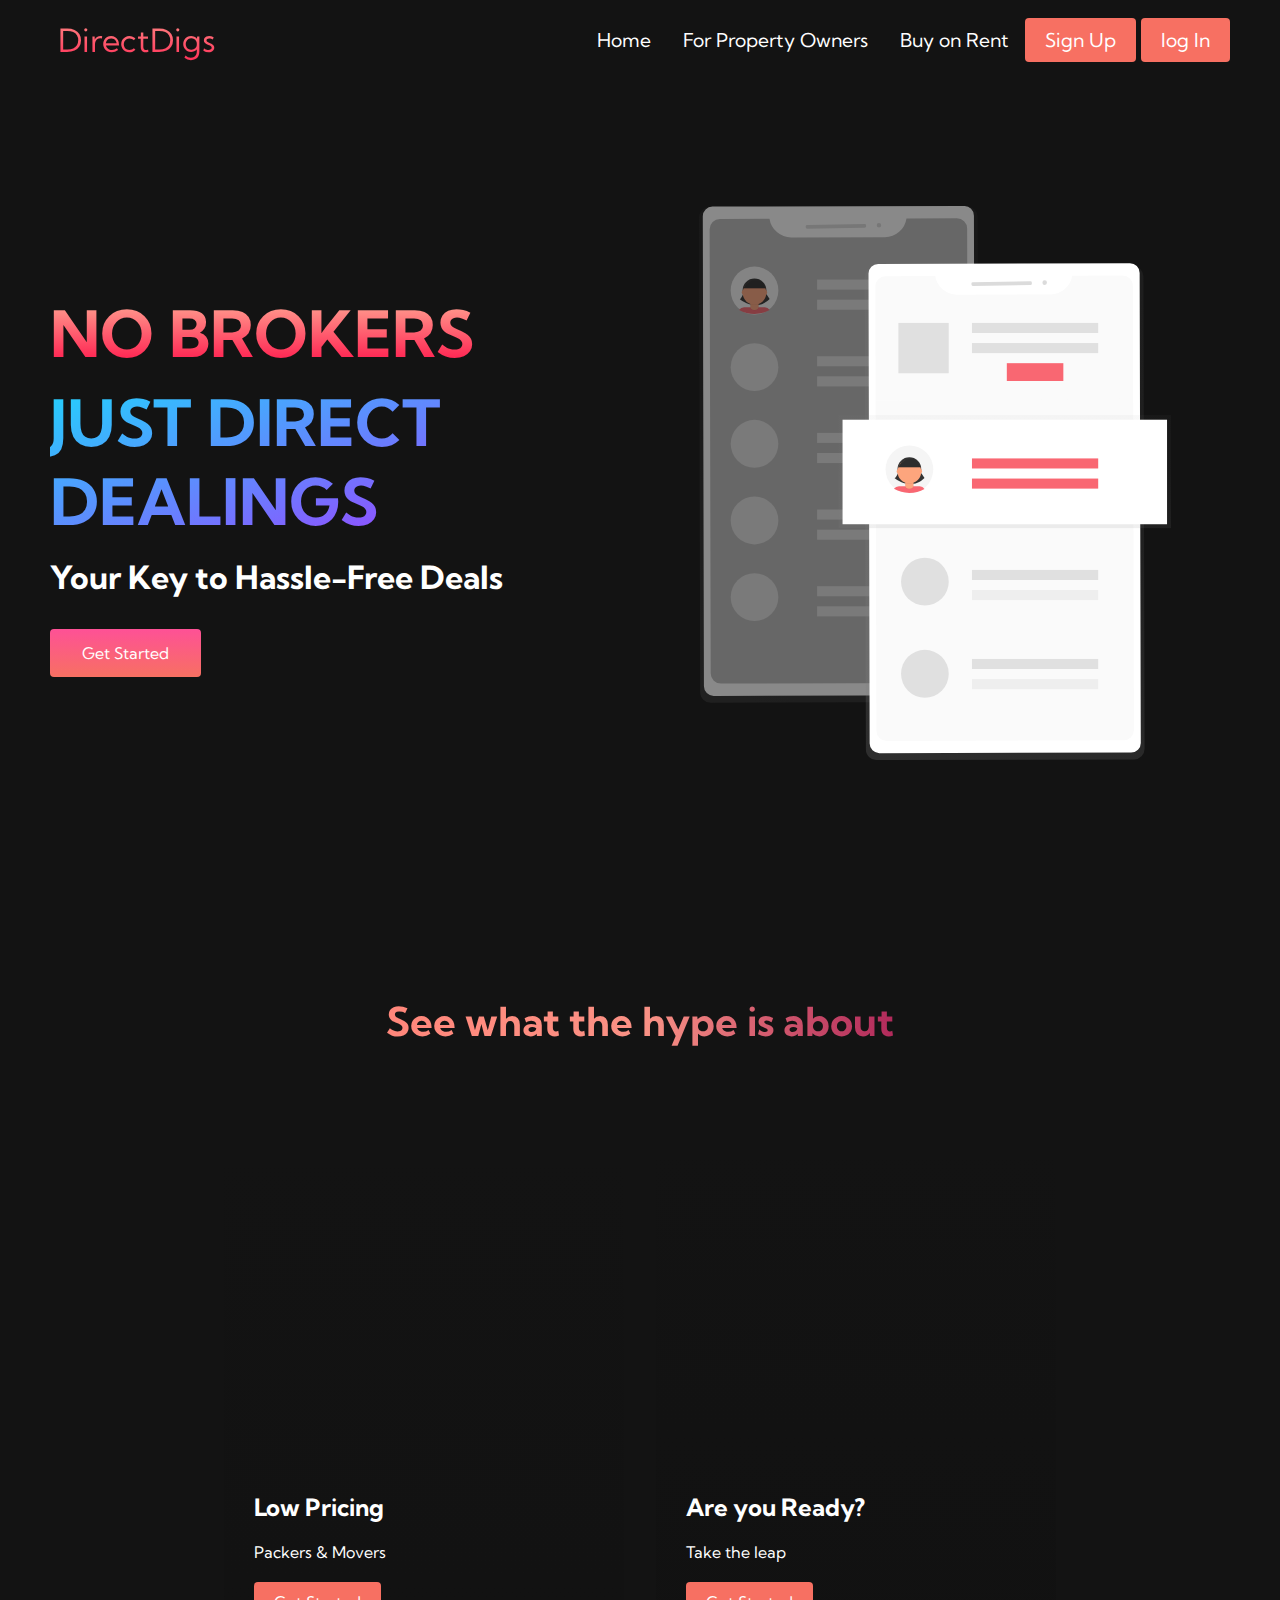
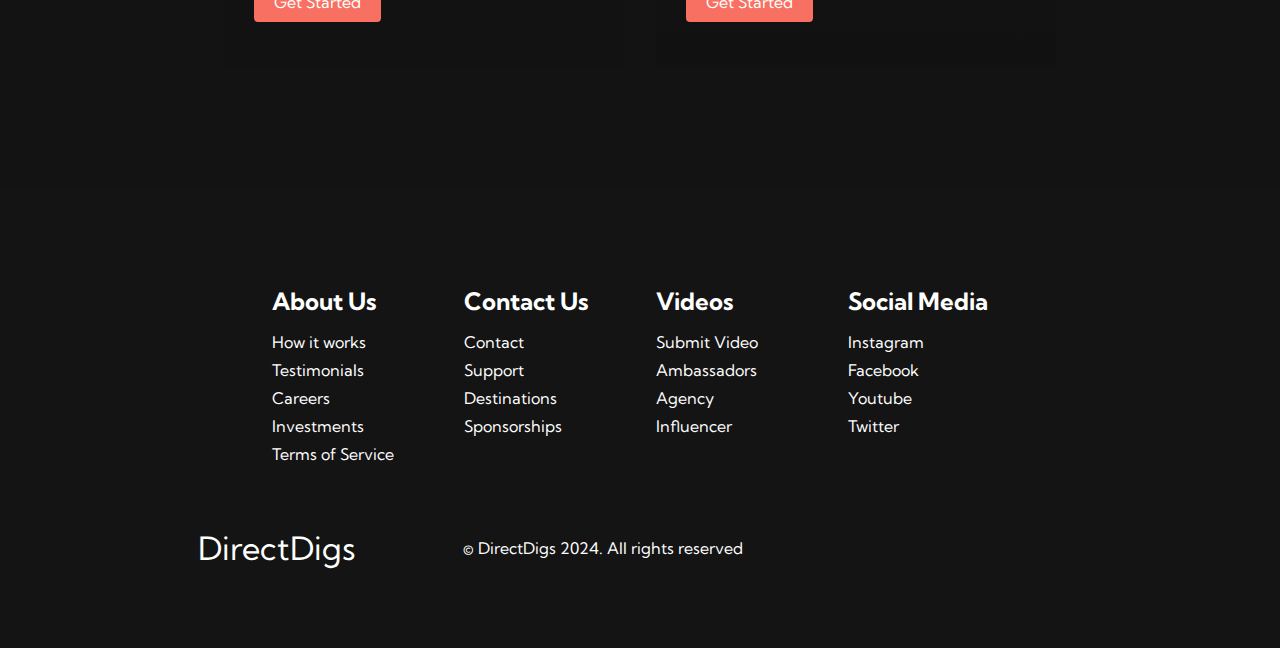
==== index.html @ e5fc372a "Add files via upload" ====
<!DOCTYPE html>
<html lang="en">
  <head>
    <!--
      Site created by Brian Design on youtube @ www.youtube.com/channel/UCsKsymTY_4BYR-wytLjex7A?view_as=subscriber
    -->
    <meta charset="UTF-8" />
    <meta name="viewport" content="width=device-width, initial-scale=1.0" />
    <title>HTML CSS Website</title>
    <link rel="stylesheet" href="style.css">
    <link
      rel="stylesheet"
      href="https://use.fontawesome.com/releases/v5.14.0/css/all.css"
      integrity="sha384-HzLeBuhoNPvSl5KYnjx0BT+WB0QEEqLprO+NBkkk5gbc67FTaL7XIGa2w1L0Xbgc"
      crossorigin="anonymous"
    />
    <link
      href="https://fonts.googleapis.com/css2?family=Kumbh+Sans:wght@400;700&display=swap"
      rel="stylesheet"
    />
    
  </head>
  <body>
    <!-- Navbar Section -->
    <nav class="navbar">
      <div class="navbar__container">
        <a href="/" id="navbar__logo"><i class="fas fa-gem"></i>DirectDigs</a>
        <div class="navbar__toggle" id="mobile-menu">
          <span class="bar"></span> <span class="bar"></span>
          <span class="bar"></span>
        </div>
        <ul class="navbar__menu">
          <li class="navbar__item">
            <a href="/" class="navbar__links">Home</a>
          </li>
          <li class="navbar__item">
            <a href="tech.html" class="navbar__links">For Property Owners</a>
          </li>
          <li class="navbar__item">
            <a href="/" class="navbar__links">Buy on Rent</a>
          </li>
          <li class="signUp.html"><a href="signUp.html" class="button">Sign Up</a></li>&nbsp;
          <li class="logIn.html"><a href="LogIn.html" class="button">log In</a></li>
        </ul>
      </div>
    </nav>

    <!-- Hero Section -->
    <div class="main">
      <div class="main__container">
        <div class="main__content">
          <h1>NO BROKERS</h1>
          
          <h2>JUST DIRECT DEALINGS</h2>
          <p>Your Key to Hassle-Free Deals</p>
          <button class="main__btn"><a href="#">Get Started</a></button>
        </div>
        <div class="main__img--container">
          <img id="main__img" src="pic1.svg" />
        </div>
      </div>
    </div>

    <!-- Services Section -->
    <div class="services">
      <h1>See what the hype is about</h1>
      <div class="services__container">
        <div class="services__card">
          <h2>Low Pricing</h2>
          <p>Packers & Movers</p>
          <button>Get Started</button>
        </div>
        <div class="services__card">
          <h2>Are you Ready?</h2>
          <p>Take the leap</p>
          <button>Get Started</button>
        </div>
      </div>
    </div>

    <!-- Footer Section -->
    <div class="footer__container">
      <div class="footer__links">
        <div class="footer__link--wrapper">
          <div class="footer__link--items">
            <h2>About Us</h2>
            <a href="/">How it works</a> <a href="/">Testimonials</a>
            <a href="/">Careers</a> <a href="/">Investments</a>
            <a href="/">Terms of Service</a>
          </div>
          <div class="footer__link--items">
            <h2>Contact Us</h2>
            <a href="/">Contact</a> <a href="/">Support</a>
            <a href="/">Destinations</a> <a href="/">Sponsorships</a>
          </div>
        </div>
        <div class="footer__link--wrapper">
          <div class="footer__link--items">
            <h2>Videos</h2>
            <a href="/">Submit Video</a> <a href="/">Ambassadors</a>
            <a href="/">Agency</a> <a href="/">Influencer</a>
          </div>
          <div class="footer__link--items">
            <h2>Social Media</h2>
            <a href="/">Instagram</a> <a href="/">Facebook</a>
            <a href="/">Youtube</a> <a href="/">Twitter</a>
          </div>
        </div>
      </div>
      <section class="social__media">
        <div class="social__media--wrap">
          <div class="footer__logo">
            <a href="/" id="footer__logo"><i class="fas fa-gem"></i>DirectDigs</a>
          </div>
          <p class="website__rights">© DirectDigs 2024. All rights reserved</p>
          <div class="social__icons">
            <a
              class="social__icon--link"
              href="/"
              target="_blank"
              aria-label="Facebook"
            >
              <i class="fab fa-facebook"></i>
            </a>
            <a
              class="social__icon--link"
              href="/"
              target="_blank"
              aria-label="Instagram"
            >
              <i class="fab fa-instagram"></i>
            </a>
            <a
              class="social__icon--link"
              href="//www.youtube.com/channel/UCsKsymTY_4BYR-wytLjex7A?view_as=subscriber"
              target="_blank"
              aria-label="Youtube"
            >
              <i class="fab fa-youtube"></i>
            </a>
            <a
              class="social__icon--link"
              href="/"
              target="_blank"
              aria-label="Twitter"
            >
              <i class="fab fa-twitter"></i>
            </a>
            <a
              class="social__icon--link"
              href="/"
              target="_blank"
              aria-label="LinkedIn"
            >
              <i class="fab fa-linkedin"></i>
            </a>
          </div>
        </div>
      </section>
    </div>
    <script src="app.js"></script>
  </body>
</html>
---- style.css ----
* {
  box-sizing: border-box;
  margin: 0;
  padding: 0;
  font-family: 'Kumbh Sans', sans-serif;
}

.navbar {
  background: #131313;
  height: 80px;
  display: flex;
  justify-content: center;
  align-items: center;
  font-size: 1.2rem;
  position: sticky;
  top: 0;
  z-index: 999;
}

.navbar__container {
  display: flex;
  justify-content: space-between;
  height: 80px;
  z-index: 1;
  width: 100%;
  max-width: 1300px;
  margin-right: auto;
  margin-left: auto;
  padding-right: 50px;
  padding-left: 50px;
}

#navbar__logo {
  background-color: #ff8177;
  background-image: linear-gradient(to top, #ff0844 0%, #ffb199 100%);
  background-size: 100%;
  -webkit-background-clip: text;
  -moz-background-clip: text;
  -webkit-text-fill-color: transparent;
  -moz-text-fill-color: transparent;
  display: flex;
  align-items: center;
  cursor: pointer;
  text-decoration: none;
  font-size: 2rem;
}

.fa-gem {
  margin-right: 0.5rem;
}

.navbar__menu {
  display: flex;
  align-items: center;
  list-style: none;
  text-align: center;
}

.navbar__item {
  height: 80px;
}

.navbar__links {
  color: #fff;
  display: flex;
  align-items: center;
  justify-content: center;
  text-decoration: none;
  padding: 0 1rem;
  height: 100%;
}

.navbar__btn {
  display: flex;
  justify-content: center;
  align-items: center;
  padding: 0 1rem;
  width: 100%;
}

.button {
  display: flex;
  justify-content: center;
  align-items: center;
  text-decoration: none;
  padding: 10px 20px;
  height: 100%;
  width: 100%;
  border: none;
  outline: none;
  border-radius: 4px;
  background: #f77062;
  color: #fff;
}

.button:hover {
  background: #4837ff;
  transition: all 0.3s ease;
}

.navbar__links:hover {
  color: #f77062;
  transition: all 0.3s ease;
}

@media screen and (max-width: 960px) {
  .navbar__container {
    display: flex;
    justify-content: space-between;
    height: 80px;
    z-index: 1;
    width: 100%;
    max-width: 1300px;
    padding: 0;
  }

  .navbar__menu {
    display: grid;
    grid-template-columns: auto;
    margin: 0;
    width: 100%;
    position: absolute;
    top: -1000px;
    opacity: 1;
    transition: all 0.5s ease;
    height: 50vh;
    z-index: -1;
  }

  .navbar__menu.active {
    background: #131313;
    top: 100%;
    opacity: 1;
    transition: all 0.5s ease;
    z-index: 99;
    height: 50vh;
    font-size: 1.6rem;
  }

  #navbar__logo {
    padding-left: 25px;
  }

  .navbar__toggle .bar {
    width: 25px;
    height: 3px;
    margin: 5px auto;
    transition: all 0.3s ease-in-out;
    background: #fff;
  }

  .navbar__item {
    width: 100%;
  }

  .navbar__links {
    text-align: center;
    padding: 2rem;
    width: 100%;
    display: table;
  }

  .navbar__btn {
    padding-bottom: 2rem;
  }

  .button {
    display: flex;
    justify-content: center;
    align-items: center;
    width: 80%;
    height: 80px;
    margin: 0;
  }

  #mobile-menu {
    position: absolute;
    top: 20%;
    right: 5%;
    transform: translate(5%, 20%);
  }

  .navbar__toggle .bar {
    display: block;
    cursor: pointer;
  }

  #mobile-menu.is-active .bar:nth-child(2) {
    opacity: 0;
  }

  #mobile-menu.is-active .bar:nth-child(1) {
    transform: translateY(8px) rotate(45deg);
  }

  #mobile-menu.is-active .bar:nth-child(3) {
    transform: translateY(-8px) rotate(-45deg);
  }
}

/* Main Content CSS */
.main {
  background-color: #141414;
}

.main__container {
  display: grid;
  grid-template-columns: 1fr 1fr;
  align-items: center;
  justify-self: center;
  margin: 0 auto;
  height: 90vh;
  background-color: #131313;
  z-index: 1;
  width: 100%;
  max-width: 1300px;
  padding-right: 50px;
  padding-left: 50px;
}

.main__content {
  color: #fff;
  width: 100%;
}

.main__content h1 {
  font-size: 4rem;
  background-color: #ff8177;
  background-image: linear-gradient(to top, #ff0844 0%, #ffb199 100%);
  background-size: 100%;
  -webkit-background-clip: text;
  -moz-background-clip: text;
  -webkit-text-fill-color: transparent;
  -moz-text-fill-color: transparent;
}

.main__content h2 {
  font-size: 4rem;
  margin-top: 10px;
  background-color: #ff8177;
  background-image: linear-gradient(-20deg, #b721ff 0%, #21d4fd 100%);
  background-size: 100%;
  -webkit-background-clip: text;
  -moz-background-clip: text;
  -webkit-text-fill-color: transparent;
  -moz-text-fill-color: transparent;
}

.main__content p {
  margin-top: 1rem;
  font-size: 2rem;
  font-weight: 700;
}

.main__btn {
  font-size: 1rem;
  background-image: linear-gradient(to top, #f77062 0%, #fe5196 100%);
  padding: 14px 32px;
  border: none;
  border-radius: 4px;
  color: #fff;
  margin-top: 2rem;
  cursor: pointer;
  position: relative;
  transition: all 0.35s;
  outline: none;
}

.main__btn a {
  position: relative;
  z-index: 2;
  color: #fff;
  text-decoration: none;
}

.main__btn:after {
  position: absolute;
  content: '';
  top: 0;
  left: 0;
  width: 0;
  height: 100%;
  background: #4837ff;
  transition: all 0.35s;
  border-radius: 4px;
}

.main__btn:hover {
  color: #fff;
}

.main__btn:hover:after {
  width: 100%;
}

.main__img--container {
  text-align: center;
}

#main__img {
  height: 80%;
  width: 80%;
}

/* Mobile Responsive */
@media screen and (max-width: 768px) {
  .main__container {
    display: grid;
    grid-template-columns: auto;
    align-items: center;
    justify-self: center;
    width: 100%;
    margin: 0 auto;
    height: 90vh;
  }

  .main__content {
    text-align: center;
    margin-bottom: 4rem;
  }

  .main__content h1 {
    font-size: 2.5rem;
    margin-top: 2rem;
  }

  .main__content h2 {
    font-size: 3rem;
  }

  .main__content p {
    margin-top: 1rem;
    font-size: 1.5rem;
  }
}

@media screen and (max-width: 480px) {
  .main__content h1 {
    font-size: 2rem;
    margin-top: 3rem;
  }

  .main__content h2 {
    font-size: 2rem;
  }

  .main__content p {
    margin-top: 2rem;
    font-size: 1.5rem;
  }

  .main__btn {
    padding: 12px 36px;
    margin: 2.5rem 0;
  }
}

/* Services Section */
.services {
  background: #131313;
  display: flex;
  flex-direction: column;
  justify-content: center;
  align-items: center;
  height: 100vh;
}

.services h1 {
  background-color: #ff8177;
  background-image: linear-gradient(
    to right,
    #ff8177 0%,
    #ff867a 0%,
    #ff8c7f 21%,
    #f99185 52%,
    #cf556c 78%,
    #b12a5b 100%
  );
  background-size: 100%;
  -webkit-background-clip: text;
  -moz-background-clip: text;
  -webkit-text-fill-color: transparent;
  -moz-text-fill-color: transparent;
  margin-bottom: 5rem;
  font-size: 2.5rem;
}

.services__container {
  display: flex;
  justify-content: center;
  flex-wrap: wrap;
}

.services__card {
  margin: 1rem;
  height: 525px;
  width: 400px;
  border-radius: 4px;
  background-image: linear-gradient(
      to bottom,
      rgba(0, 0, 0, 0) 0%,
      rgba(17, 17, 17, 0.6) 100%
    ),
    url('/images/pic3.jpg');
  background-size: cover;
  position: relative;
  color: #fff;
}

.services__card:before {
  opacity: 0.2;
}

.services__card:nth-child(2) {
  background-image: linear-gradient(
      to bottom,
      rgba(0, 0, 0, 0) 0%,
      rgba(17, 17, 17, 0.9) 100%
    ),
    url('/images/pic4.jpg');
}

.services__card h2 {
  position: absolute;
  top: 350px;
  left: 30px;
}

.services__card p {
  position: absolute;
  top: 400px;
  left: 30px;
}

.services__card button {
  color: #fff;
  padding: 10px 20px;
  border: none;
  outline: none;
  border-radius: 4px;
  background: #f77062;
  position: absolute;
  top: 440px;
  left: 30px;
  font-size: 1rem;
}

.services__card button:hover {
  cursor: pointer;
}

.services__card:hover {
  transform: scale(1.075);
  transition: 0.2s ease-in;
  cursor: pointer;
}

@media screen and (max-width: 960px) {
  .services {
    height: 1600px;
  }

  .services h1 {
    font-size: 2rem;
    margin-top: 12rem;
  }
}

@media screen and (max-width: 480px) {
  .services {
    height: 1400px;
  }

  .services h1 {
    font-size: 1.2rem;
  }

  .services__card {
    width: 300px;
  }
}

/* Footer CSS */
.footer__container {
  background-color: #141414;
  padding: 5rem 0;
  display: flex;
  flex-direction: column;
  justify-content: center;
  align-items: center;
}

#footer__logo {
  color: #fff;
  display: flex;
  align-items: center;
  cursor: pointer;
  text-decoration: none;
  font-size: 2rem;
}

.footer__links {
  width: 100%;
  max-width: 1000px;
  display: flex;
  justify-content: center;
}

.footer__link--wrapper {
  display: flex;
}

.footer__link--items {
  display: flex;
  flex-direction: column;
  align-items: flex-start;
  margin: 16px;
  text-align: left;
  width: 160px;
  box-sizing: border-box;
}

.footer__link--items h2 {
  margin-bottom: 16px;
}

.footer__link--items > h2 {
  color: #fff;
}

.footer__link--items a {
  color: #fff;
  text-decoration: none;
  margin-bottom: 0.5rem;
}

.footer__link--items a:hover {
  color: #e9e9e9;
  transition: 0.3s ease-out;
}

/* Social Icons */
.social__icon--link {
  color: #fff;
  font-size: 24px;
}

.social__media {
  max-width: 1000px;
  width: 100%;
}

.social__media--wrap {
  display: flex;
  justify-content: space-between;
  align-items: center;
  width: 90%;
  max-width: 1000px;
  margin: 40px auto 0 auto;
}

.social__icons {
  display: flex;
  justify-content: space-between;
  align-items: center;
  width: 240px;
}

.social__logo {
  color: #fff;
  justify-self: start;
  margin-left: 20px;
  cursor: pointer;
  text-decoration: none;
  font-size: 2rem;
  display: flex;
  align-items: center;
  margin-bottom: 16px;
}

.website__rights {
  color: #fff;
}

@media screen and (max-width: 820px) {
  .footer__links {
    padding-top: 2rem;
  }

  #footer__logo {
    margin-bottom: 2rem;
  }

  .website__rights {
    margin-bottom: 2rem;
  }

  .footer__link--wrapper {
    flex-direction: column;
  }

  .social__media--wrap {
    flex-direction: column;
  }
}

@media screen and (max-width: 480px) {
  .footer__link--items {
    margin: 0;
    padding: 10px;
    width: 100%;
  }
}
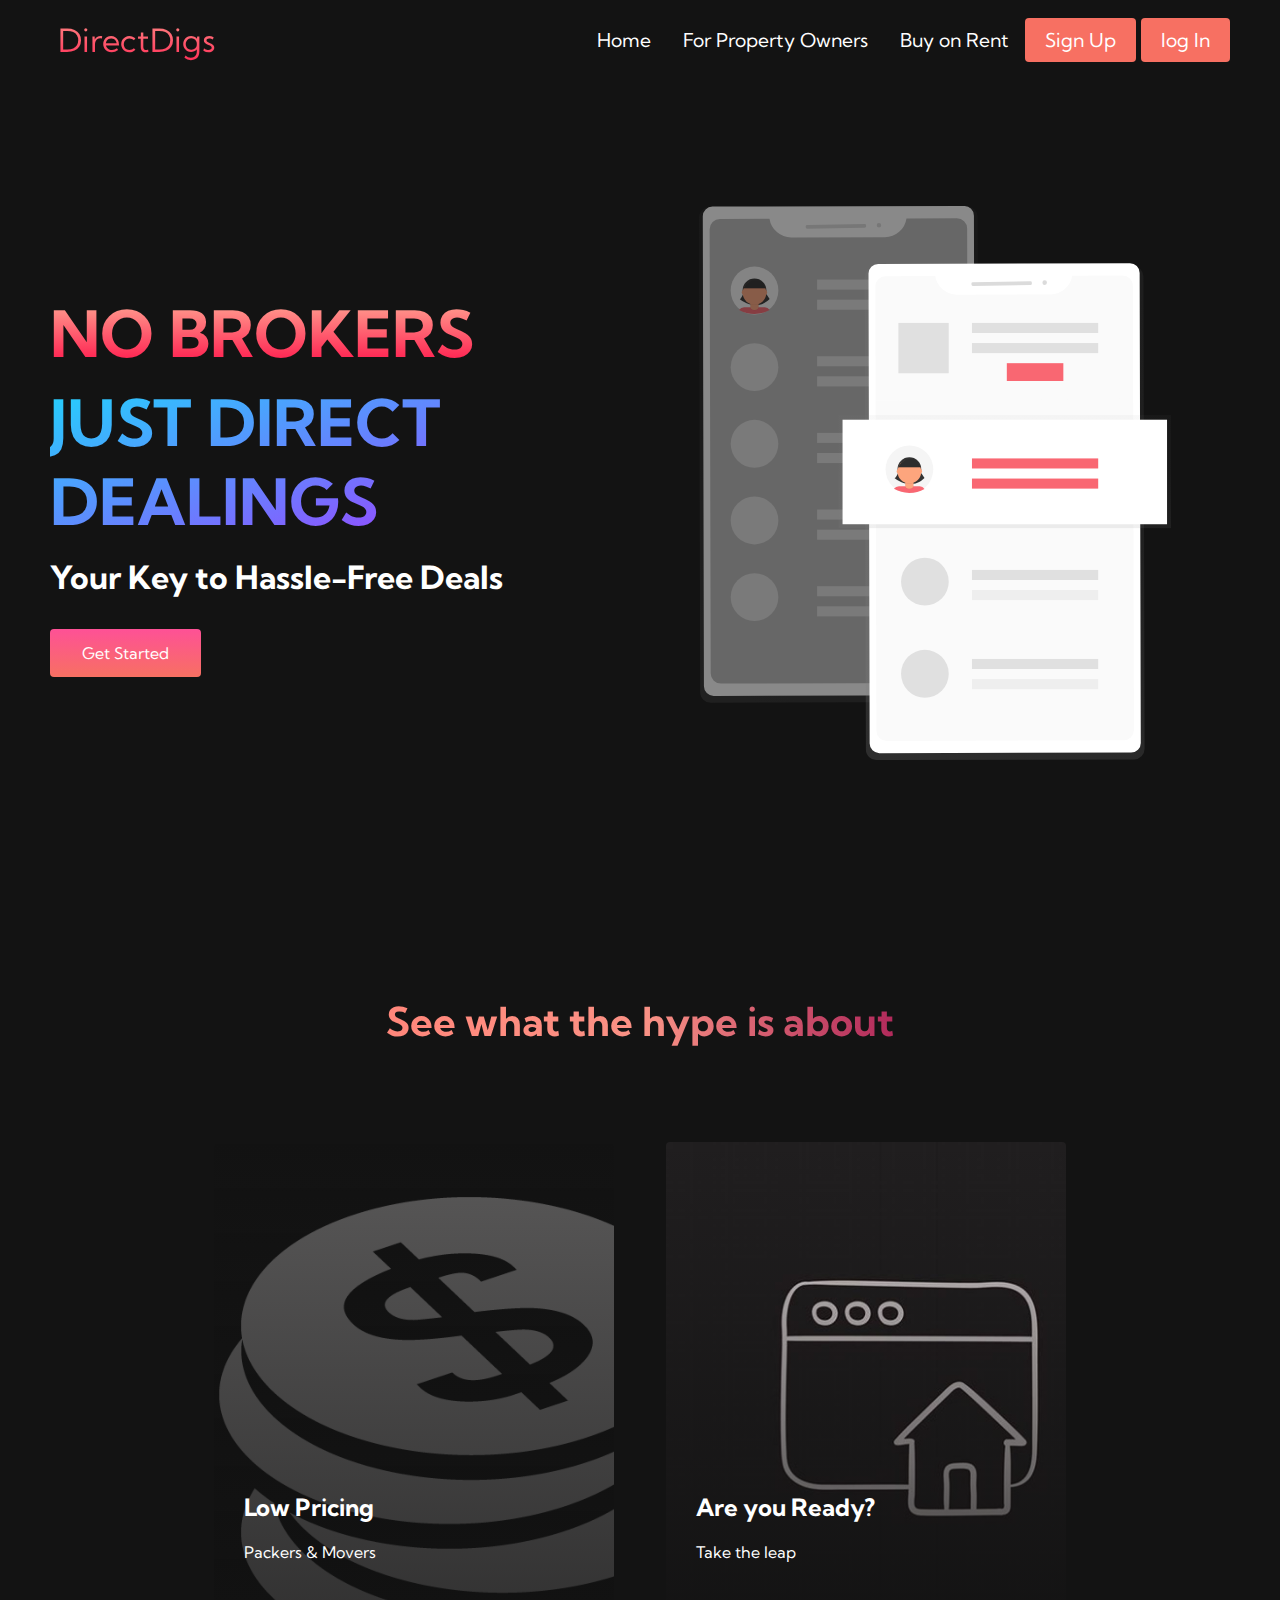
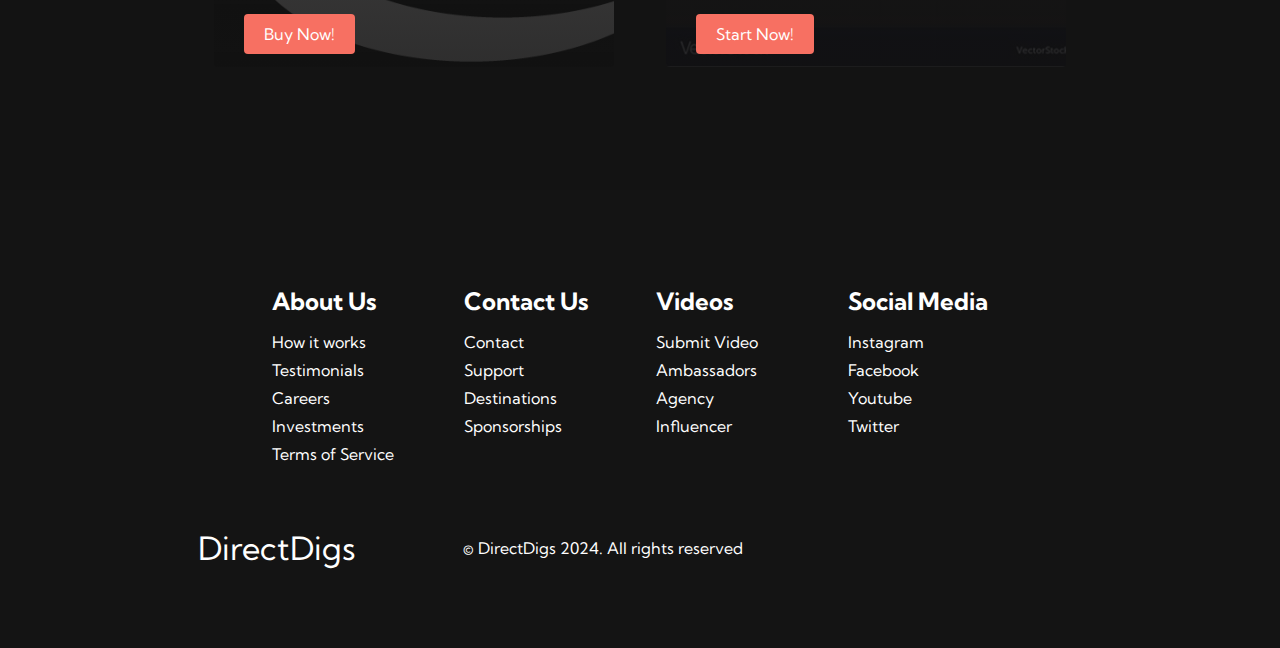
==== commit b66ed757: "Add files via upload" ====
--- a/index.html
+++ b/index.html
@@ -24,20 +24,22 @@
     <!-- Navbar Section -->
     <nav class="navbar">
       <div class="navbar__container">
-        <a href="/" id="navbar__logo"><i class="fas fa-gem"></i>DirectDigs</a>
+        <a href="index.html" id="navbar__logo"><i class="fas fa-gem"></i>DirectDigs</a>
         <div class="navbar__toggle" id="mobile-menu">
           <span class="bar"></span> <span class="bar"></span>
           <span class="bar"></span>
         </div>
         <ul class="navbar__menu">
+          
           <li class="navbar__item">
-            <a href="/" class="navbar__links">Home</a>
+            <a href="index.html" class="navbar__links">Home</a>
+          </li>
+          
+          <li class="navbar__item">
+            <a href="ForPropertyOwner.html" class="navbar__links">For Property Owners</a>
           </li>
           <li class="navbar__item">
-            <a href="tech.html" class="navbar__links">For Property Owners</a>
-          </li>
-          <li class="navbar__item">
-            <a href="/" class="navbar__links">Buy on Rent</a>
+            <a href="BuyOnRent.html" class="navbar__links">Buy on Rent</a>
           </li>
           <li class="signUp.html"><a href="signUp.html" class="button">Sign Up</a></li>&nbsp;
           <li class="logIn.html"><a href="LogIn.html" class="button">log In</a></li>
@@ -52,8 +54,9 @@
           <h1>NO BROKERS</h1>
           
           <h2>JUST DIRECT DEALINGS</h2>
+         
           <p>Your Key to Hassle-Free Deals</p>
-          <button class="main__btn"><a href="#">Get Started</a></button>
+          <button class="main__btn"><a href="products.html">Get Started</a></button>
         </div>
         <div class="main__img--container">
           <img id="main__img" src="pic1.svg" />
@@ -66,14 +69,17 @@
       <h1>See what the hype is about</h1>
       <div class="services__container">
         <div class="services__card">
+          
           <h2>Low Pricing</h2>
           <p>Packers & Movers</p>
-          <button>Get Started</button>
+          <button class="main__btn"><a href="BuyOnRent.html">Buy Now!</a></button>
         </div>
+        &nbsp; &nbsp; &nbsp;
         <div class="services__card">
+        
           <h2>Are you Ready?</h2>
           <p>Take the leap</p>
-          <button>Get Started</button>
+          <button class="main__btn"><a href="LogIn.html">Start Now!</a></button>
         </div>
       </div>
     </div>
@@ -160,4 +166,4 @@
     </div>
     <script src="app.js"></script>
   </body>
-</html>+</html>
--- a/style.css
+++ b/style.css
@@ -400,8 +400,9 @@
       to bottom,
       rgba(0, 0, 0, 0) 0%,
       rgba(17, 17, 17, 0.6) 100%
-    ),
-    url('/images/pic3.jpg');
+  ),url('low-price-icon-2.jpg');
+   
+    
   background-size: cover;
   position: relative;
   color: #fff;
@@ -417,7 +418,7 @@
       rgba(0, 0, 0, 0) 0%,
       rgba(17, 17, 17, 0.9) 100%
     ),
-    url('/images/pic4.jpg');
+    url('home.jpeg');
 }
 
 .services__card h2 {
@@ -457,7 +458,7 @@
 
 @media screen and (max-width: 960px) {
   .services {
-    height: 1600px;
+    height: 160px;
   }
 
   .services h1 {
@@ -466,7 +467,7 @@
   }
 }
 
-@media screen and (max-width: 480px) {
+@media screen and (max-width: 40px) {
   .services {
     height: 1400px;
   }
@@ -476,7 +477,7 @@
   }
 
   .services__card {
-    width: 300px;
+    width: 40px;
   }
 }
 
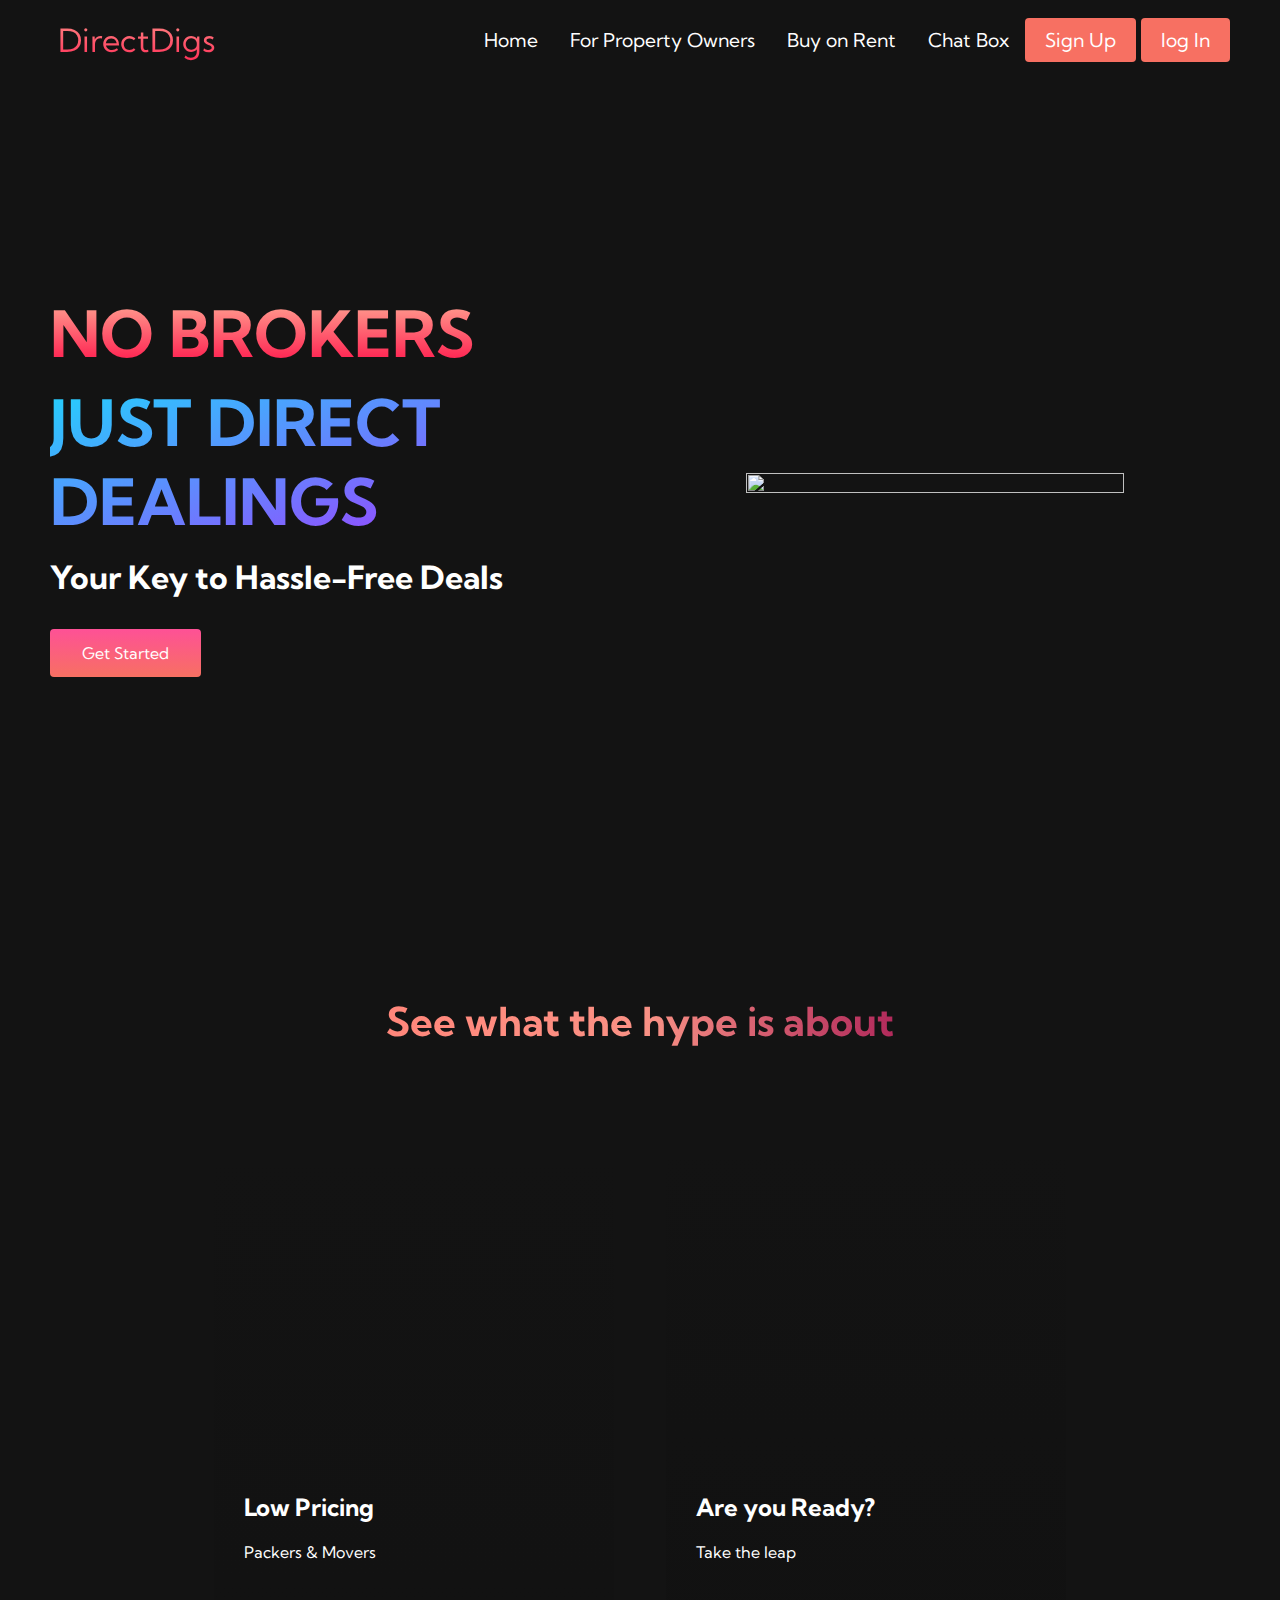
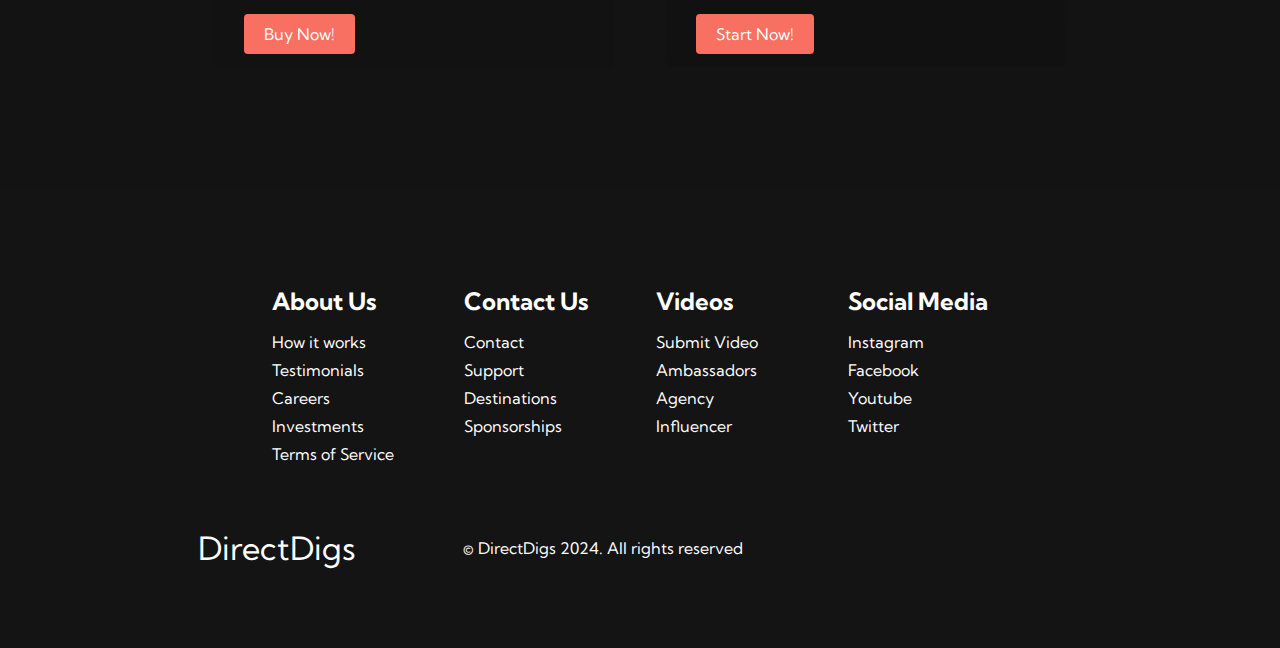
==== commit 6d46b584: "Add files via upload" ====
--- a/index.html
+++ b/index.html
@@ -1,9 +1,7 @@
 <!DOCTYPE html>
 <html lang="en">
   <head>
-    <!--
-      Site created by Brian Design on youtube @ www.youtube.com/channel/UCsKsymTY_4BYR-wytLjex7A?view_as=subscriber
-    -->
+   <!--Website made by Srishti Rana-->
     <meta charset="UTF-8" />
     <meta name="viewport" content="width=device-width, initial-scale=1.0" />
     <title>HTML CSS Website</title>
@@ -41,6 +39,9 @@
           <li class="navbar__item">
             <a href="BuyOnRent.html" class="navbar__links">Buy on Rent</a>
           </li>
+          <li class="navbar__item">
+            <a href="chatbox.html" class="navbar__links">Chat Box</a>
+          </li>
           <li class="signUp.html"><a href="signUp.html" class="button">Sign Up</a></li>&nbsp;
           <li class="logIn.html"><a href="LogIn.html" class="button">log In</a></li>
         </ul>
@@ -59,7 +60,7 @@
           <button class="main__btn"><a href="products.html">Get Started</a></button>
         </div>
         <div class="main__img--container">
-          <img id="main__img" src="pic1.svg" />
+          <img id="main__img" src="Images\pic1.svg" />
         </div>
       </div>
     </div>
@@ -138,7 +139,7 @@
             </a>
             <a
               class="social__icon--link"
-              href="//www.youtube.com/channel/UCsKsymTY_4BYR-wytLjex7A?view_as=subscriber"
+              href="/"
               target="_blank"
               aria-label="Youtube"
             >
@@ -165,5 +166,7 @@
       </section>
     </div>
     <script src="app.js"></script>
+
+   
   </body>
 </html>
--- a/style.css
+++ b/style.css
@@ -400,7 +400,7 @@
       to bottom,
       rgba(0, 0, 0, 0) 0%,
       rgba(17, 17, 17, 0.6) 100%
-  ),url('low-price-icon-2.jpg');
+  ),url('Images/low-price-icon-2.jpg');
    
     
   background-size: cover;
@@ -418,7 +418,7 @@
       rgba(0, 0, 0, 0) 0%,
       rgba(17, 17, 17, 0.9) 100%
     ),
-    url('home.jpeg');
+    url('Images/home.jpeg');
 }
 
 .services__card h2 {
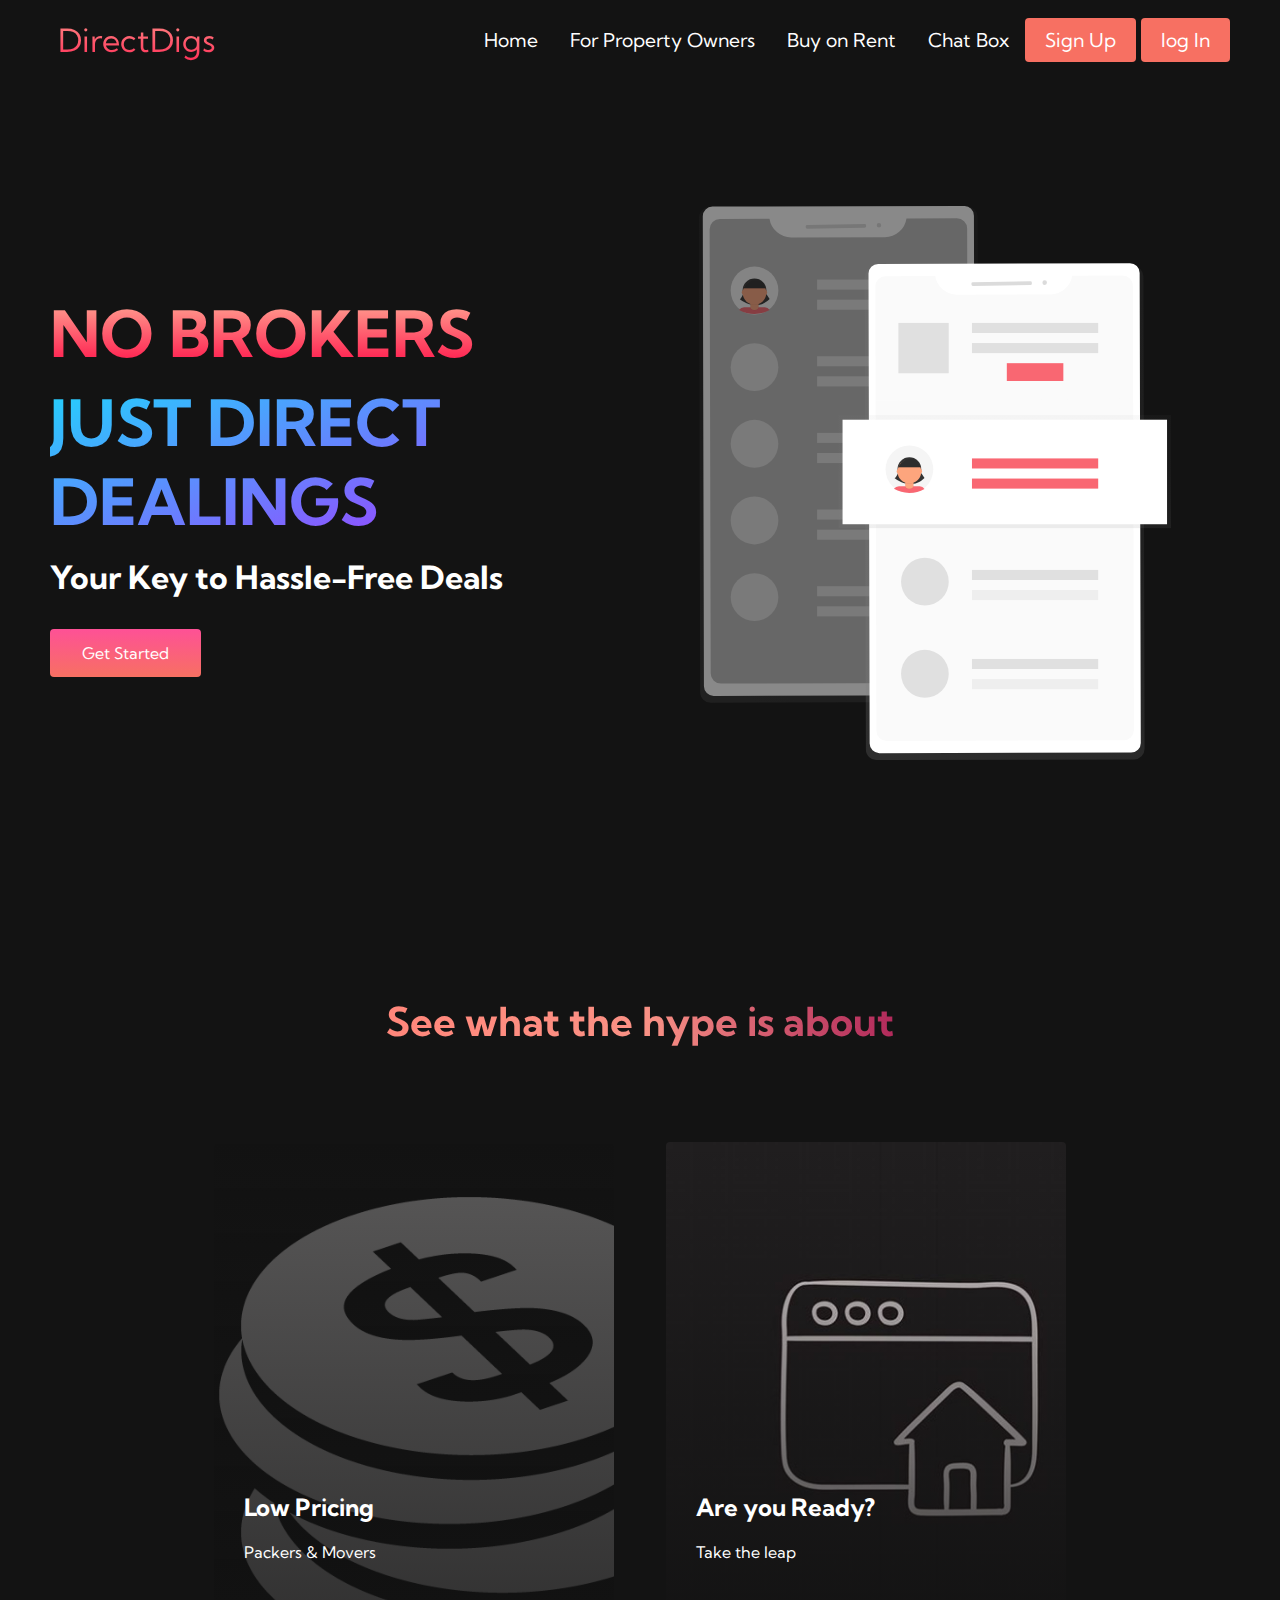
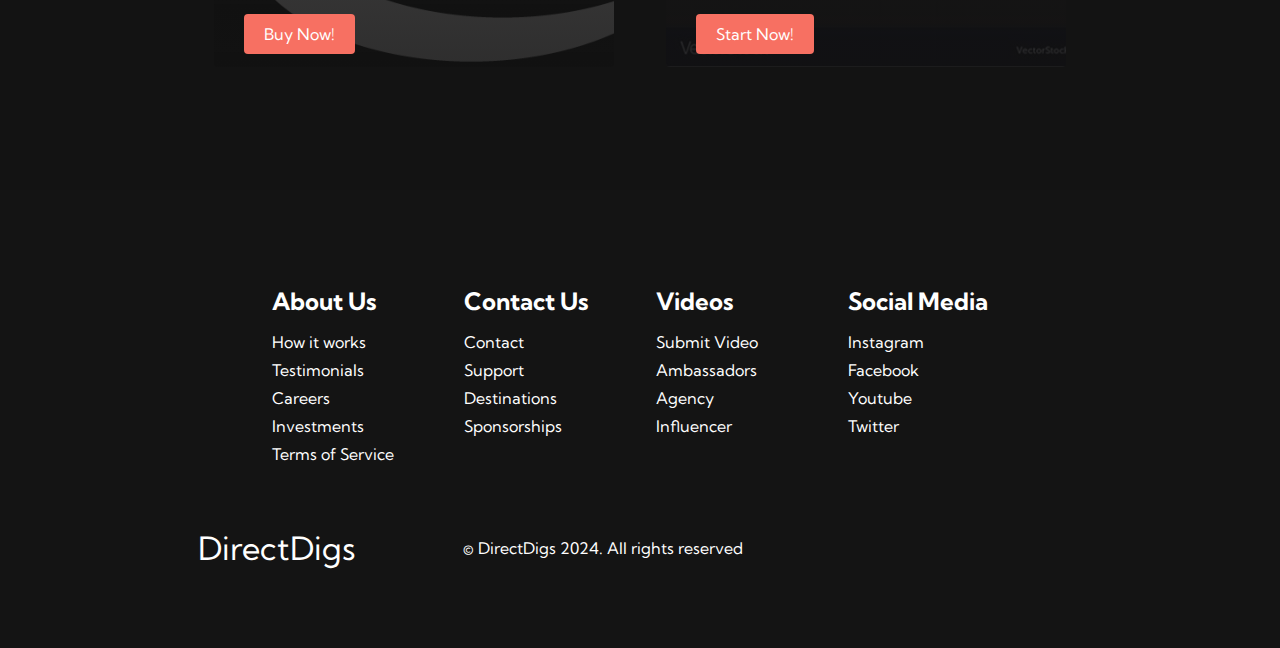
==== commit 51db1c5d: "Fixing some files path related issues." ====
--- a/index.html
+++ b/index.html
@@ -60,7 +60,7 @@
           <button class="main__btn"><a href="products.html">Get Started</a></button>
         </div>
         <div class="main__img--container">
-          <img id="main__img" src="Images\pic1.svg" />
+          <img id="main__img" src="pic1.svg" />
         </div>
       </div>
     </div>
--- a/style.css
+++ b/style.css
@@ -400,7 +400,7 @@
       to bottom,
       rgba(0, 0, 0, 0) 0%,
       rgba(17, 17, 17, 0.6) 100%
-  ),url('Images/low-price-icon-2.jpg');
+  ),url('low-price-icon-2.jpg');
    
     
   background-size: cover;
@@ -418,7 +418,7 @@
       rgba(0, 0, 0, 0) 0%,
       rgba(17, 17, 17, 0.9) 100%
     ),
-    url('Images/home.jpeg');
+    url('home.jpeg');
 }
 
 .services__card h2 {
